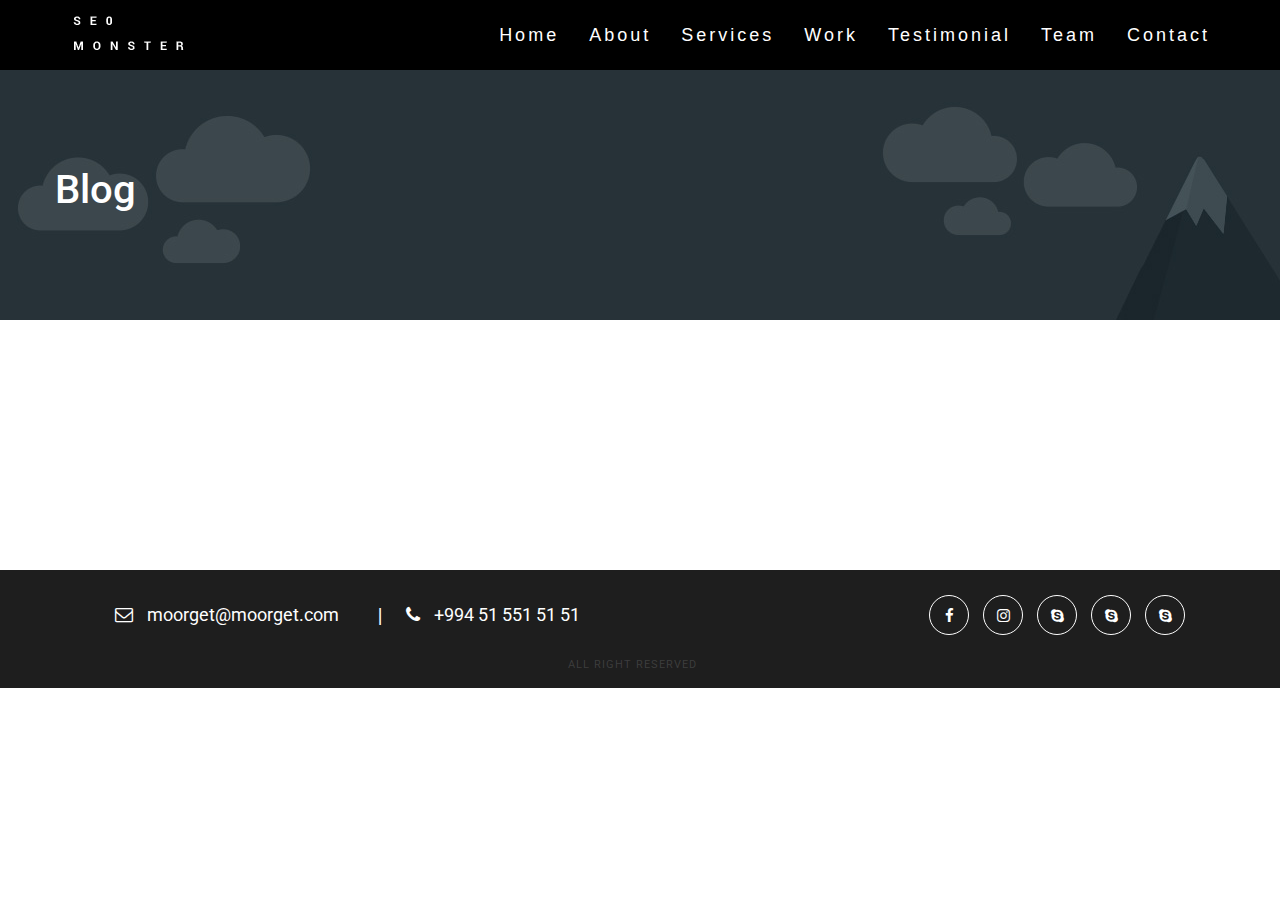
==== blog.html @ afbc7120 "moorget" ====
<!DOCTYPE html>
<html>
  <head>
    <meta charset="utf-8">
    <title></title>
    <meta name="viewport" content="width=device-width, initial-scale=1">
    <meta name="viewport" content="user-scalable=no, initial-scale=1, maximum-sc
        ale=1, minimum-scale=1, width=device-width, height=device-height, target-densitydpi=device-dpi">
    <link rel="stylesheet" type="text/css" href="assets/vendors/bootstrap/css/bootstrap.css">
    <link rel="stylesheet" href="https://maxcdn.bootstrapcdn.com/font-awesome/4.6.3/css/font-awesome.min.css" media="screen" title="no title">
    <link rel="stylesheet" type="text/css" href="assets/css/style.css">
    <link href="https://fonts.googleapis.com/css?family=Roboto" rel="stylesheet">
  </head>
  <body>

    <!-- navbar sectionun bashlangici -->
    <section id="navbar">
      <nav class="navbar navbar-fixed-top" style="background:black;">
        <div class="container">
          <!-- Brand and toggle get grouped for better mobile display -->
          <div class="navbar-header">
            <button type="button" class="navbar-toggle collapsed" data-toggle="collapse" data-target="#bs-example-navbar-collapse-1" aria-expanded="false">
              <i class="fa fa-bars" aria-hidden="true"></i>
            </button>
            <a class="navbar-brand" href="#"><img src="images/logo.png" alt=""></a></a>
          </div>
          <!-- Collect the nav links, forms, and other content for toggling -->
          <div class="collapse navbar-collapse" id="bs-example-navbar-collapse-1">
            <ul class="nav navbar-nav navbar-right">
              <li><a data-scroll-nav="0">Home</a></li>
              <li><a data-scroll-nav="1">About</a></li>
              <li><a data-scroll-nav="2">Services</a></li>
              <li><a data-scroll-nav="3">Work</a></li>
              <li><a data-scroll-nav="4">Testimonial</a></li>
              <li><a data-scroll-nav="5">Team</a></li>
              <li><a data-scroll-nav="6">Contact</a></li>
            </ul>
          </div><!-- /.navbar-collapse -->
        </div><!-- /.container -->
      </nav>
    </section>
    <!-- navbar sectionun sonu -->

    <!-- single_post sectionun bashlangici -->
    <div style="height:70px;"></div>
    <section id="single_post">
      <div class="single_header">
        <div class="container">
          <div class="row">
            <h2>Blog</h2>
          </div>
        </div>
      </div>
      <!-- <div class="single_post">
        <div class="container">
          <div class="row">
            <div class="col-md-9 col-lg-9 col-sm-8 col-xs-12">
              <div class="single_img">
                <img src="images/single2.jpg" class="img-responsive" alt="">
              </div>
              <p>Lorem ipsum dolor sit amet, consectetur adipisicing elit, sed do eiusmod tempor incididunt ut labore et dolore magna aliqua. Ut enim ad minim veniam, quis nostrud exercitation ullamco laboris nisi ut aliquip ex ea commodo consequat. Duis aute irure dolor in reprehenderit in voluptate velit esse cillum dolore eu fugiat nulla pariatur. Excepteur sint occaecat cupidatat non proident, sunt in culpa qui officia deserunt mollit anim id est laborum. Lorem ipsum dolor sit amet, consectetur adipisicing elit, sed do eiusmod tempor incididunt ut labore et dolore magna aliqua. Ut enim ad minim veniam, quis nostrud exercitation ullamco laboris nisi ut aliquip ex ea commodo consequat. Duis aute irure dolor in reprehenderit in voluptate velit esse cillum dolore eu fugiat nulla pariatur. Excepteur sint occaecat cupidatat non proident, sunt in culpa qui officia deserunt mollit anim id est laborum. Lorem ipsum dolor sit amet, consectetur adipisicing elit, sed do eiusmod tempor incididunt ut labore et dolore magna aliqua. Ut enim ad minim veniam, quis nostrud exercitation ullamco laboris nisi ut aliquip ex ea commodo consequat. Duis aute irure dolor in reprehenderit in voluptate velit esse cillum dolore eu fugiat nulla pariatur. Excepteur sint occaecat cupidatat non proident, sunt in culpa qui officia deserunt mollit anim id est laborum.Lorem ipsum dolor sit amet, consectetur adipisicing elit, sed do eiusmod tempor incididunt ut labore et dolore magna aliqua. Ut enim ad minim veniam, quis nostrud exercitation ullamco laboris nisi ut aliquip ex ea commodo consequat. Duis aute irure dolor in reprehenderit in voluptate velit esse cillum dolore eu fugiat nulla pariatur. Excepteur sint occaecat cupidatat non proident, sunt in culpa qui officia deserunt mollit anim id est laborum.Lorem ipsum dolor sit amet, consectetur adipisicing elit, sed do eiusmod tempor incididunt ut labore et dolore magna aliqua. Ut enim ad minim veniam, quis nostrud exercitation ullamco laboris nisi ut aliquip ex ea commodo consequat. Duis aute irure dolor in reprehenderit in voluptate velit esse cillum dolore eu fugiat nulla pariatur. Excepteur sint occaecat cupidatat non proident, sunt in culpa qui officia deserunt mollit anim id est laborum. </p>
            </div>
            <div class="col-md-3 col-lg-3 col-sm-4 col-xs-12">

            </div>
          </div>
        </div>
      </div> -->
    </section>
    <!-- single_post sectionun sonu -->

    <!-- footer sectionun bashlangici -->
    <footer>
      <div class="container text-center">
        <div class="col-md-6 col-lg-6 col-sm-6 col-xs-12">
          <p><i class="fa fa-envelope-o" aria-hidden="true"></i> moorget@moorget.com</p>
          <span>|</span>
          <p><i class="fa fa-phone" aria-hidden="true"></i> +994 51 551 51 51</p>
        </div>
        <div class="col-md-6 col-lg-6 col-sm-6 col-xs-12">
          <ul>
            <li><a href="#"> <i class="fa fa-facebook" aria-hidden="true"></i> </a></li>
            <li><a href="#"> <i class="fa fa-instagram" aria-hidden="true"></i> </a></li>
            <li><a href="#"> <i class="fa fa-skype" aria-hidden="true"></i> </a></li>
            <li><a href="#"> <i class="fa fa-skype" aria-hidden="true"></i> </a></li>
            <li><a href="#"> <i class="fa fa-skype" aria-hidden="true"></i> </a></li>
          </ul>
        </div>
        <p class="copyright">All right Reserved</p>
      </div>
    </footer>
    <!-- footer sectionun sonu -->

    <script type="text/javascript" src="assets/vendors/jquery/jquery-3.1.0.js"></script>
    <script type="text/javascript" src="assets/vendors/bootstrap/js/bootstrap.js"></script>
    <!-- <script type="text/javascript" src="assets/js/main.js"></script> -->
    <script type="text/javascript" src="assets/js/scrollIt.js"></script>

  </body>
</html>
---- assets/css/style.css ----
@font-face {
  font-family: 'Roboto', sans-serif; }
#navbar {
  width: 100%; }
  #navbar .navbar {
    width: 100% !important;
    background: transparent;
    height: 70px; }
    #navbar .navbar .navbar-header button {
      border: 1px solid white; }
      #navbar .navbar .navbar-header button i {
        color: white;
        font-size: 22px; }
    #navbar .navbar .collapse .nav {
      padding-top: 10px; }
      #navbar .navbar .collapse .nav li a {
        color: white;
        font-size: 18px;
        letter-spacing: 3px;
        font-weight: 300;
        cursor: pointer; }
      #navbar .navbar .collapse .nav li a:hover {
        background: none; }
  @media screen and (max-width: 768px) {
    #navbar .navbar .collapse {
      background: black; } }

#header {
  height: 800px;
  width: 100%;
  background-image: url("../../images/1500133346.jpeg");
  background-position: center;
  background-repeat: no-repeat;
  background-size: cover;
  object-fit: cover; }
  #header .header_content {
    padding: 0 250px; }
    #header .header_content h1 {
      color: white;
      text-transform: capitalize;
      letter-spacing: 2px;
      font-size: 60px;
      line-height: 80px;
      font-weight: bold;
      font-family: 'Roboto';
      margin-top: 0px;
      padding-top: 220px; }
    #header .header_content p {
      margin-top: 30px;
      color: white;
      font-size: 18px;
      line-height: 30px;
      font-weight: 200;
      opacity: 0.8;
      font-family: 'Roboto'; }
    #header .header_content button {
      margin-top: 20px;
      background: transparent;
      color: white;
      text-transform: uppercase;
      font-size: 18px;
      line-height: 30px;
      font-weight: 600;
      letter-spacing: 1px;
      padding: 15px 40px;
      border: 2px solid white;
      transition: all .5s ease; }
    #header .header_content button:hover {
      background: white;
      color: black;
      transition: all .5s ease; }
    #header .header_content button:focus {
      outline: none; }

#about_us {
  width: 100%;
  min-height: 400px;
  color: black;
  padding: 60px 0; }
  #about_us h2 {
    font-family: 'Roboto';
    font-size: 44px;
    line-height: 60px;
    font-weight: bold; }
  #about_us p {
    margin-top: 30px;
    font-size: 15px;
    line-height: 30px;
    font-family: 'Roboto';
    color: #777;
    line-height: 25px;
    letter-spacing: 1px;
    word-spacing: 0.18em; }
  #about_us a {
    margin-top: 20px;
    background: transparent;
    color: black;
    text-decoration: none;
    text-transform: uppercase;
    font-size: 18px;
    font-family: 'Roboto';
    line-height: 30px;
    font-weight: 600;
    letter-spacing: 1px;
    padding: 15px 40px;
    border: 2px solid black;
    transition: all .5s ease; }
  #about_us a:hover {
    transition: all .5s ease;
    color: white;
    background: #578385;
    border-color: white; }
  #about_us .about_img {
    height: 415px; }
    #about_us .about_img img {
      width: 100%;
      height: 100%; }

#services {
  width: 100%;
  min-height: 400px;
  padding: 20px 0;
  background-color: #e6e6e6; }
  #services h5 {
    font-size: 36px;
    line-height: 50px;
    font-family: 'Roboto';
    margin-bottom: 0px; }
  #services p {
    color: #707070;
    font-size: 15px;
    line-height: 26px;
    font-family: 'Roboto';
    margin-bottom: 30px; }
  #services .service {
    margin-top: 30px; }
    #services .service .service_img {
      background: #578385;
      width: 50px;
      height: 50px;
      border-radius: 50px;
      text-align: center; }
      #services .service .service_img i {
        color: white;
        font-size: 25px;
        color: #fff;
        margin-top: 13px; }
    #services .service h6 {
      color: #222;
      font-size: 18px;
      line-height: 1.1;
      font-family: 'Roboto'; }
    #services .service p {
      color: #777;
      font-family: 'Roboto';
      font-size: 14px;
      line-height: 24px;
      font-weight: 400;
      word-wrap: break-word; }

#works {
  min-height: 400px;
  width: 100%;
  padding: 20px 0; }
  #works h5 {
    font-size: 36px;
    line-height: 50px;
    font-family: 'Roboto';
    margin-bottom: 0px; }
  #works ul {
    border: none;
    margin-top: 30px; }
    #works ul li {
      list-style: none;
      display: inline-block; }
      #works ul li a {
        text-decoration: none;
        padding: 0 1.5rem;
        font-size: 18px;
        border-radius: 15px;
        border: 0;
        color: #578385 !important;
        cursor: pointer;
        display: inline-block;
        margin-bottom: 1rem;
        text-transform: uppercase;
        font-weight: bold;
        font-family: 'Roboto'; }
  #works .items {
    margin-top: 20px; }
    #works .items .item {
      transition: .5s;
      position: relative; }
      #works .items .item a {
        text-decoration: none; }
        #works .items .item a img {
          width: 100%;
          height: 100%; }
      #works .items .item .caption {
        width: 100%;
        height: 100%;
        background-color: #fff;
        opacity: .8;
        position: absolute;
        top: 0px;
        padding: 10px;
        transform: scale(0);
        transition: all .5s ease; }
        #works .items .item .caption .border {
          width: 100%;
          height: 100%;
          border: 1px solid #578385; }
          #works .items .item .caption .border h4 {
            margin-top: 60px; }
            #works .items .item .caption .border h4 a {
              color: #222;
              font-family: 'Roboto';
              text-decoration: none; }
          #works .items .item .caption .border ul {
            padding: 0px; }
            #works .items .item .caption .border ul li {
              list-style: none;
              display: inline-block;
              color: #777;
              font-family: 'Roboto';
              font-size: 14px;
              line-height: 24px;
              font-weight: 300; }
    #works .items .item:hover .caption {
      transform: scale(1);
      transition: all .5s ease; }

#feedbacks {
  width: 100%;
  min-height: 450px;
  padding: 20px 0;
  background: #e6e6e6;
  overflow-x: hidden; }
  #feedbacks h5 {
    font-size: 36px;
    line-height: 50px;
    font-family: 'Roboto';
    margin-bottom: 40px; }
  #feedbacks .carousel .carousel-indicators {
    top: 270px; }
    #feedbacks .carousel .carousel-indicators li {
      border: 1px solid black !important; }
    #feedbacks .carousel .carousel-indicators .active {
      background-color: black !important; }
  #feedbacks .carousel .carousel-inner {
    overflow: visible; }
    #feedbacks .carousel .carousel-inner .item img {
      width: 150px;
      height: 150px;
      border-radius: 100%;
      text-align: center; }
    #feedbacks .carousel .carousel-inner .item .carousel-caption {
      top: 150px; }
      #feedbacks .carousel .carousel-inner .item .carousel-caption h3 {
        color: black;
        font-size: 18px;
        font-family: 'Roboto'; }
      #feedbacks .carousel .carousel-inner .item .carousel-caption p {
        color: black;
        font-size: 15px;
        font-family: 'Roboto'; }
  #feedbacks .carousel .carousel-control {
    background: transparent;
    color: black;
    opacity: 1; }
  #feedbacks .carousel .left {
    left: 15%; }
  #feedbacks .carousel .right {
    right: 15%; }

#team {
  width: 100%;
  min-height: 500px;
  padding: 20px 0; }
  #team h5 {
    font-size: 36px;
    line-height: 50px;
    font-family: 'Roboto';
    margin-bottom: 30px; }
  #team .member {
    transition: all .5s ease; }
    #team .member .member_img {
      position: relative; }
      #team .member .member_img .member_social {
        position: absolute;
        top: 0px;
        width: 100%;
        height: 100%;
        background-color: #fff;
        opacity: .8;
        border: 1px solid #eee;
        padding-top: 120px;
        transform: scale(0);
        transition: all .5s ease; }
        #team .member .member_img .member_social ul {
          padding: 0px; }
          #team .member .member_img .member_social ul li {
            list-style: none;
            display: inline-block;
            border-radius: 100%;
            border: 1px solid #000000;
            width: 30px;
            height: 30px;
            margin-right: 10px;
            transition: all .5s ease; }
            #team .member .member_img .member_social ul li a {
              text-decoration: none;
              color: #000000;
              font-size: 15px;
              line-height: 30px; }
          #team .member .member_img .member_social ul li:hover {
            background: #578385;
            transition: all .5s ease;
            border-color: #578385; }
            #team .member .member_img .member_social ul li:hover a {
              color: white; }
    #team .member .member_img:hover .member_social {
      transform: scale(1);
      transition: all .5s ease; }
    #team .member .member_info {
      width: 100%;
      min-height: 50px;
      padding: 10px;
      border: 1px solid #eee;
      border-top: 0px;
      font-family: 'Roboto';
      transition: all .5s ease; }
      #team .member .member_info p {
        color: #777;
        transition: all .5s ease; }
    #team .member .member_info:hover {
      background: #578385;
      color: white !important;
      transition: all .5s ease; }
      #team .member .member_info:hover p {
        color: white;
        transition: all .5s ease; }
  #team .member:hover {
    box-shadow: 0 3px 20px rgba(0, 0, 0, 0.15);
    transition: all .5s ease; }

#posts {
  width: 100%;
  min-height: 400px;
  padding: 20px 0; }
  #posts h5 {
    font-size: 36px;
    line-height: 50px;
    font-family: 'Roboto';
    margin-bottom: 30px; }
  #posts .post {
    transition: all .5s ease;
    transform: translateY(0px); }
    #posts .post .post_img {
      height: 250px;
      width: 100%; }
      #posts .post .post_img img {
        width: 100%;
        height: 100%; }
    #posts .post .post_caption {
      padding: 0 10px; }
      #posts .post .post_caption h5 {
        font-size: 18px;
        font-family: 'Roboto';
        line-height: 30px;
        margin-bottom: 15px; }
      #posts .post .post_caption p {
        font-size: 15px;
        line-height: 25px;
        color: #777;
        font-family: 'Roboto'; }
      #posts .post .post_caption a {
        text-decoration: none;
        text-align: center;
        font-size: 20px;
        font-style: bold;
        font-family: 'Roboto';
        text-transform: uppercase; }
        #posts .post .post_caption a i {
          margin-left: 10px; }
  #posts .post:hover {
    box-shadow: 20px 21px 65px 0 rgba(0, 0, 0, 0.12);
    transition: all .5s ease;
    transform: translateY(-10px); }
  #posts .more_post {
    margin-top: 40px;
    background: transparent;
    color: black;
    text-decoration: none;
    text-transform: uppercase;
    font-size: 15px;
    font-family: 'Roboto';
    line-height: 50px;
    font-weight: 400;
    letter-spacing: 1px;
    padding: 0 20px;
    border: 1px solid #578385;
    transition: all .5s ease; }
  #posts .more_post:hover {
    transition: all .5s ease;
    background: #578385;
    color: white; }

#contact {
  width: 100%;
  min-height: 500px;
  padding: 20px 0;
  background-color: #e6e6e6; }
  #contact h5 {
    font-size: 36px;
    line-height: 50px;
    font-family: 'Roboto';
    margin-bottom: 30px; }
  #contact .message h5 {
    font-size: 24px;
    color: #222222;
    font-family: 'Roboto'; }
  #contact .message input {
    border: none;
    border-bottom: 1px solid #578385;
    border-radius: 0px;
    box-shadow: none;
    font-size: 18px;
    line-height: 30px;
    font-weight: 300;
    margin-bottom: 25px;
    font-family: 'Roboto';
    background-color: transparent; }
  #contact .message textarea {
    outline: none;
    resize: none;
    border: 0px;
    border-bottom: 1px solid #578385;
    font-family: 'Roboto';
    border-radius: 0px;
    box-shadow: none;
    background-color: transparent; }
  #contact .message button {
    margin-top: 20px;
    background: transparent;
    color: black;
    text-decoration: none;
    text-transform: uppercase;
    font-size: 15px;
    font-family: 'Roboto';
    line-height: 50px;
    font-weight: 400;
    letter-spacing: 1px;
    padding: 0 20px;
    border: 1px solid #578385;
    transition: all .5s ease; }
  #contact .message button:hover {
    transition: all .5s ease;
    background: #578385;
    color: white; }
  #contact iframe {
    margin-top: 50px; }

footer {
  width: 100%;
  min-height: 80px;
  background-color: #1e1e1e;
  padding: 20px 0 5px 0; }
  footer p {
    display: inline-block;
    color: white;
    font-size: 18px;
    font-family: 'Roboto';
    margin-right: 15px;
    margin-top: 12px; }
    footer p i {
      margin-right: 10px; }
  footer span {
    color: white;
    font-size: 18px;
    margin: 0 20px; }
  footer ul {
    padding: 0px;
    text-align: right;
    margin-top: 5px; }
    footer ul li {
      text-align: center;
      list-style: none;
      display: inline-block;
      border-radius: 100%;
      border: 1px solid white;
      width: 40px;
      height: 40px;
      margin-right: 10px;
      transition: all .5s ease; }
      footer ul li a {
        text-decoration: none;
        color: white;
        font-size: 15px;
        line-height: 40px; }
    footer ul li:hover {
      background: white;
      transition: all .5s ease;
      border-color: white; }
      footer ul li:hover a {
        color: black; }
  footer .copyright {
    color: rgba(135, 135, 135, 0.3);
    text-transform: uppercase;
    font-size: 11px;
    font-weight: 400;
    letter-spacing: 1px; }

#single_post {
  width: 100%;
  min-height: 500px; }
  #single_post .single_header {
    width: 100%;
    height: 250px;
    background: url("../../images/banner.jpg"); }
    #single_post .single_header h2 {
      color: white;
      font-size: 40px;
      line-height: 40px;
      font-family: 'Roboto';
      margin-top: 100px; }
  #single_post .single_post {
    padding: 40px 0; }
    #single_post .single_post p {
      margin-top: 30px;
      font-size: 15px;
      line-height: 26px;
      color: #707070;
      font-family: 'Roboto'; }

@media screen and (max-width: 768px) {
  #header .header_content {
    padding: 0 20px; }
    #header .header_content h1 {
      padding-top: 80px; } }

/*# sourceMappingURL=style.css.map */
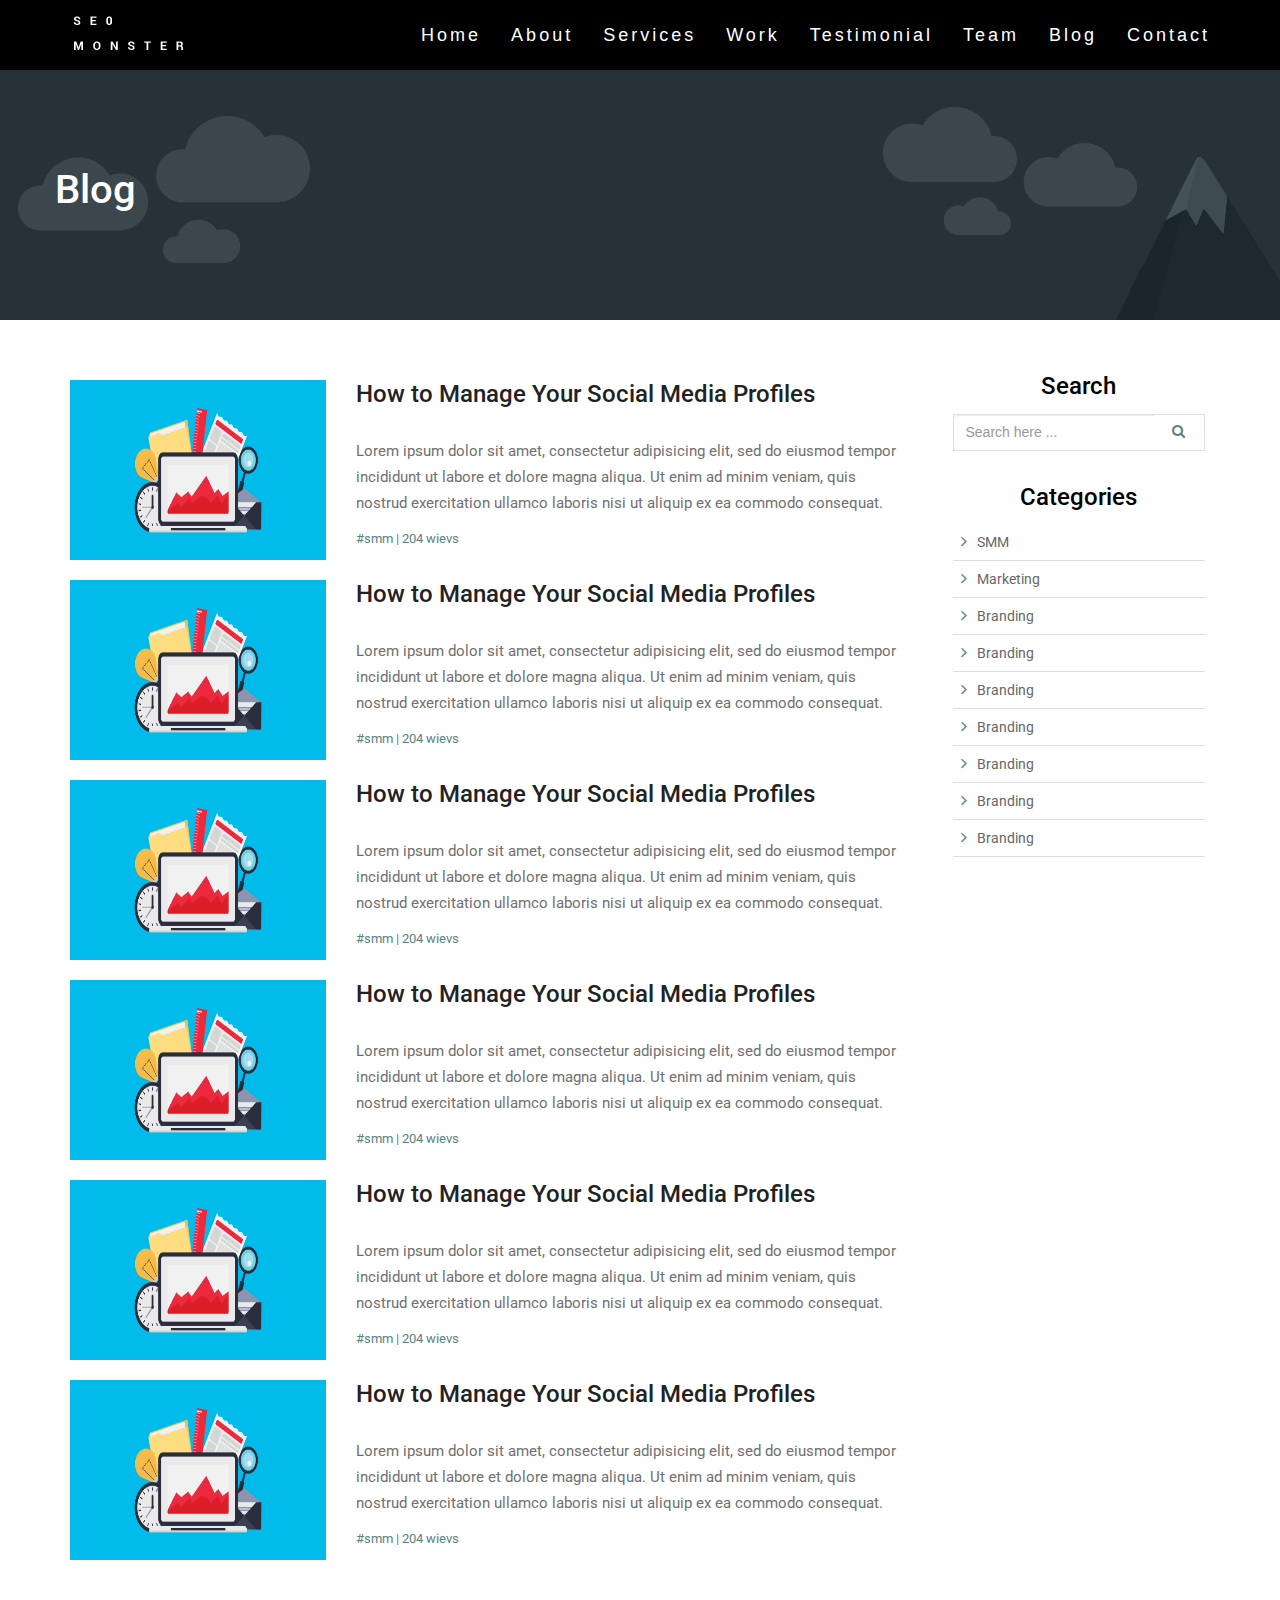
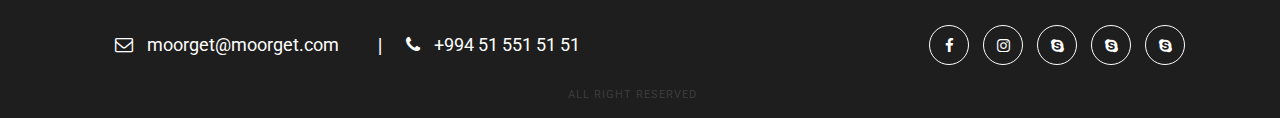
==== commit 84069375: "moorget" ====
--- a/blog.html
+++ b/blog.html
@@ -22,18 +22,19 @@
             <button type="button" class="navbar-toggle collapsed" data-toggle="collapse" data-target="#bs-example-navbar-collapse-1" aria-expanded="false">
               <i class="fa fa-bars" aria-hidden="true"></i>
             </button>
-            <a class="navbar-brand" href="#"><img src="images/logo.png" alt=""></a></a>
+            <a class="navbar-brand" href="index.html"><img src="images/logo.png" alt=""></a></a>
           </div>
           <!-- Collect the nav links, forms, and other content for toggling -->
           <div class="collapse navbar-collapse" id="bs-example-navbar-collapse-1">
             <ul class="nav navbar-nav navbar-right">
-              <li><a data-scroll-nav="0">Home</a></li>
-              <li><a data-scroll-nav="1">About</a></li>
-              <li><a data-scroll-nav="2">Services</a></li>
-              <li><a data-scroll-nav="3">Work</a></li>
-              <li><a data-scroll-nav="4">Testimonial</a></li>
-              <li><a data-scroll-nav="5">Team</a></li>
-              <li><a data-scroll-nav="6">Contact</a></li>
+              <li><a href="index.html#header">Home</a></li>
+              <li><a href="index.html#about_us">About</a></li>
+              <li><a href="index.html#services">Services</a></li>
+              <li><a href="index.html#works">Work</a></li>
+              <li><a href="index.html#feedbacks">Testimonial</a></li>
+              <li><a href="index.html#team">Team</a></li>
+              <li><a href="index.html#posts">Blog</a></li>
+              <li><a href="index.html#contact">Contact</a></li>
             </ul>
           </div><!-- /.navbar-collapse -->
         </div><!-- /.container -->
@@ -51,21 +52,137 @@
           </div>
         </div>
       </div>
-      <!-- <div class="single_post">
+      <div class="single_post">
         <div class="container">
           <div class="row">
             <div class="col-md-9 col-lg-9 col-sm-8 col-xs-12">
-              <div class="single_img">
-                <img src="images/single2.jpg" class="img-responsive" alt="">
+              <div class="blogs">
+                <div class="row">
+                  <div class="blog">
+                    <div class="col-md-4 col-lg-4 col-sm-4 col-xs-12">
+                      <div class="blog_img">
+                        <img src="images/single2.jpg" class="img-responsive" alt="">
+                      </div>
+                    </div>
+                    <div class="col-md-8 col-lg-8 col-sm-8 col-xs-12">
+                      <div class="blog_caption">
+                        <h3><a href="single.html">How to Manage Your Social Media Profiles</a></h3>
+                        <p>Lorem ipsum dolor sit amet, consectetur adipisicing elit, sed do eiusmod tempor incididunt ut labore et dolore magna aliqua. Ut enim ad minim veniam, quis nostrud exercitation ullamco laboris nisi ut aliquip ex ea commodo consequat.</p>
+                        <span>#smm    |    204 wievs</span>
+                      </div>
+                    </div>
+                  </div>
+                </div>
+                <div class="row">
+                  <div class="blog">
+                    <div class="col-md-4 col-lg-4 col-sm-4 col-xs-12">
+                      <div class="blog_img">
+                        <img src="images/single2.jpg" class="img-responsive" alt="">
+                      </div>
+                    </div>
+                    <div class="col-md-8 col-lg-8 col-sm-8 col-xs-12">
+                      <div class="blog_caption">
+                        <h3><a href="single.html">How to Manage Your Social Media Profiles</a></h3>
+                        <p>Lorem ipsum dolor sit amet, consectetur adipisicing elit, sed do eiusmod tempor incididunt ut labore et dolore magna aliqua. Ut enim ad minim veniam, quis nostrud exercitation ullamco laboris nisi ut aliquip ex ea commodo consequat.</p>
+                        <span>#smm    |    204 wievs</span>
+                      </div>
+                    </div>
+                  </div>
+                </div>
+                <div class="row">
+                  <div class="blog">
+                    <div class="col-md-4 col-lg-4 col-sm-4 col-xs-12">
+                      <div class="blog_img">
+                        <img src="images/single2.jpg" class="img-responsive" alt="">
+                      </div>
+                    </div>
+                    <div class="col-md-8 col-lg-8 col-sm-8 col-xs-12">
+                      <div class="blog_caption">
+                        <h3><a href="single.html">How to Manage Your Social Media Profiles</a></h3>
+                        <p>Lorem ipsum dolor sit amet, consectetur adipisicing elit, sed do eiusmod tempor incididunt ut labore et dolore magna aliqua. Ut enim ad minim veniam, quis nostrud exercitation ullamco laboris nisi ut aliquip ex ea commodo consequat.</p>
+                        <span>#smm    |    204 wievs</span>
+                      </div>
+                    </div>
+                  </div>
+                </div>
+                <div class="row">
+                  <div class="blog">
+                    <div class="col-md-4 col-lg-4 col-sm-4 col-xs-12">
+                      <div class="blog_img">
+                        <img src="images/single2.jpg" class="img-responsive" alt="">
+                      </div>
+                    </div>
+                    <div class="col-md-8 col-lg-8 col-sm-8 col-xs-12">
+                      <div class="blog_caption">
+                        <h3><a href="single.html">How to Manage Your Social Media Profiles</a></h3>
+                        <p>Lorem ipsum dolor sit amet, consectetur adipisicing elit, sed do eiusmod tempor incididunt ut labore et dolore magna aliqua. Ut enim ad minim veniam, quis nostrud exercitation ullamco laboris nisi ut aliquip ex ea commodo consequat.</p>
+                        <span>#smm    |    204 wievs</span>
+                      </div>
+                    </div>
+                  </div>
+                </div>
+                <div class="row">
+                  <div class="blog">
+                    <div class="col-md-4 col-lg-4 col-sm-4 col-xs-12">
+                      <div class="blog_img">
+                        <img src="images/single2.jpg" class="img-responsive" alt="">
+                      </div>
+                    </div>
+                    <div class="col-md-8 col-lg-8 col-sm-8 col-xs-12">
+                      <div class="blog_caption">
+                        <h3><a href="single.html">How to Manage Your Social Media Profiles</a></h3>
+                        <p>Lorem ipsum dolor sit amet, consectetur adipisicing elit, sed do eiusmod tempor incididunt ut labore et dolore magna aliqua. Ut enim ad minim veniam, quis nostrud exercitation ullamco laboris nisi ut aliquip ex ea commodo consequat.</p>
+                        <span>#smm    |    204 wievs</span>
+                      </div>
+                    </div>
+                  </div>
+                </div>
+                <div class="row">
+                  <div class="blog">
+                    <div class="col-md-4 col-lg-4 col-sm-4 col-xs-12">
+                      <div class="blog_img">
+                        <img src="images/single2.jpg" class="img-responsive" alt="">
+                      </div>
+                    </div>
+                    <div class="col-md-8 col-lg-8 col-sm-8 col-xs-12">
+                      <div class="blog_caption">
+                        <h3><a href="single.html">How to Manage Your Social Media Profiles</a></h3>
+                        <p>Lorem ipsum dolor sit amet, consectetur adipisicing elit, sed do eiusmod tempor incididunt ut labore et dolore magna aliqua. Ut enim ad minim veniam, quis nostrud exercitation ullamco laboris nisi ut aliquip ex ea commodo consequat.</p>
+                        <span>#smm    |    204 wievs</span>
+                      </div>
+                    </div>
+                  </div>
+                </div>
               </div>
-              <p>Lorem ipsum dolor sit amet, consectetur adipisicing elit, sed do eiusmod tempor incididunt ut labore et dolore magna aliqua. Ut enim ad minim veniam, quis nostrud exercitation ullamco laboris nisi ut aliquip ex ea commodo consequat. Duis aute irure dolor in reprehenderit in voluptate velit esse cillum dolore eu fugiat nulla pariatur. Excepteur sint occaecat cupidatat non proident, sunt in culpa qui officia deserunt mollit anim id est laborum. Lorem ipsum dolor sit amet, consectetur adipisicing elit, sed do eiusmod tempor incididunt ut labore et dolore magna aliqua. Ut enim ad minim veniam, quis nostrud exercitation ullamco laboris nisi ut aliquip ex ea commodo consequat. Duis aute irure dolor in reprehenderit in voluptate velit esse cillum dolore eu fugiat nulla pariatur. Excepteur sint occaecat cupidatat non proident, sunt in culpa qui officia deserunt mollit anim id est laborum. Lorem ipsum dolor sit amet, consectetur adipisicing elit, sed do eiusmod tempor incididunt ut labore et dolore magna aliqua. Ut enim ad minim veniam, quis nostrud exercitation ullamco laboris nisi ut aliquip ex ea commodo consequat. Duis aute irure dolor in reprehenderit in voluptate velit esse cillum dolore eu fugiat nulla pariatur. Excepteur sint occaecat cupidatat non proident, sunt in culpa qui officia deserunt mollit anim id est laborum.Lorem ipsum dolor sit amet, consectetur adipisicing elit, sed do eiusmod tempor incididunt ut labore et dolore magna aliqua. Ut enim ad minim veniam, quis nostrud exercitation ullamco laboris nisi ut aliquip ex ea commodo consequat. Duis aute irure dolor in reprehenderit in voluptate velit esse cillum dolore eu fugiat nulla pariatur. Excepteur sint occaecat cupidatat non proident, sunt in culpa qui officia deserunt mollit anim id est laborum.Lorem ipsum dolor sit amet, consectetur adipisicing elit, sed do eiusmod tempor incididunt ut labore et dolore magna aliqua. Ut enim ad minim veniam, quis nostrud exercitation ullamco laboris nisi ut aliquip ex ea commodo consequat. Duis aute irure dolor in reprehenderit in voluptate velit esse cillum dolore eu fugiat nulla pariatur. Excepteur sint occaecat cupidatat non proident, sunt in culpa qui officia deserunt mollit anim id est laborum. </p>
+              </div>
+            <div class="col-md-3 col-lg-3 col-sm-4 col-xs-12">
+              <div class="side_section">
+                <div class="row text-center">
+                  <h6>Search</h6>
+                  <div class="input-group col-md-12 col-lg-12 col-sm-12 col-xs-12">
+                    <input type="text" class="search-query form-control" placeholder="Search here ..." value="" name="">
+                    <button type="button" class="btn" name="button"><i class="fa fa-search" aria-hidden="true"></i></button>
+                  </div>
+                </div>
+                <div class="row text-center">
+                  <h6>Categories</h6>
+                  <ul>
+                    <li><a href="#"><i class="fa fa-angle-right" aria-hidden="true"></i>SMM</a></li>
+                    <li><a href="#"><i class="fa fa-angle-right" aria-hidden="true"></i>Marketing</a></li>
+                    <li><a href="#"><i class="fa fa-angle-right" aria-hidden="true"></i>Branding</a></li>
+                    <li><a href="#"><i class="fa fa-angle-right" aria-hidden="true"></i>Branding</a></li>
+                    <li><a href="#"><i class="fa fa-angle-right" aria-hidden="true"></i>Branding</a></li>
+                    <li><a href="#"><i class="fa fa-angle-right" aria-hidden="true"></i>Branding</a></li>
+                    <li><a href="#"><i class="fa fa-angle-right" aria-hidden="true"></i>Branding</a></li>
+                    <li><a href="#"><i class="fa fa-angle-right" aria-hidden="true"></i>Branding</a></li>
+                    <li><a href="#"><i class="fa fa-angle-right" aria-hidden="true"></i>Branding</a></li>
+                  </ul>
+                </div>
+              </div>
             </div>
-            <div class="col-md-3 col-lg-3 col-sm-4 col-xs-12">
-
-            </div>
-          </div>
-        </div>
-      </div> -->
+
+        </div>
+      </div>
     </section>
     <!-- single_post sectionun sonu -->
 
--- a/assets/css/style.css
+++ b/assets/css/style.css
@@ -21,6 +21,8 @@
         cursor: pointer; }
       #navbar .navbar .collapse .nav li a:hover {
         background: none; }
+      #navbar .navbar .collapse .nav li a:focus {
+        background: transparent; }
   @media screen and (max-width: 768px) {
     #navbar .navbar .collapse {
       background: black; } }
@@ -355,7 +357,8 @@
     margin-bottom: 30px; }
   #posts .post {
     transition: all .5s ease;
-    transform: translateY(0px); }
+    transform: translateY(0px);
+    padding-bottom: 20px; }
     #posts .post .post_img {
       height: 250px;
       width: 100%; }
@@ -532,6 +535,80 @@
       line-height: 26px;
       color: #707070;
       font-family: 'Roboto'; }
+    #single_post .single_post .blogs {
+      width: 100%;
+      padding-right: 20px; }
+      #single_post .single_post .blogs .blog {
+        margin-top: 20px;
+        width: 100%; }
+        #single_post .single_post .blogs .blog .blog_img {
+          width: 100%;
+          height: 180px; }
+          #single_post .single_post .blogs .blog .blog_img img {
+            width: 100%;
+            height: 100%; }
+        #single_post .single_post .blogs .blog .blog_caption h3 {
+          margin-top: 0px; }
+          #single_post .single_post .blogs .blog .blog_caption h3 a {
+            text-decoration: none;
+            color: #222;
+            font-size: 24px;
+            line-height: 28px;
+            font-family: 'Roboto'; }
+          #single_post .single_post .blogs .blog .blog_caption h3 a:hover {
+            color: #578385; }
+        #single_post .single_post .blogs .blog .blog_caption p {
+          font-size: 15px;
+          line-height: 26px;
+          color: #707070;
+          font-family: 'Roboto'; }
+        #single_post .single_post .blogs .blog .blog_caption span {
+          font-size: 13px;
+          line-height: 26px;
+          color: #578385;
+          font-family: 'Roboto'; }
+    #single_post .single_post .side_section {
+      padding: 0 20px; }
+      #single_post .single_post .side_section h6 {
+        color: #000;
+        font-size: 24px;
+        line-height: 1.4;
+        font-family: 'Roboto'; }
+      #single_post .single_post .side_section .input-group {
+        border-radius: 0px;
+        height: 37px;
+        border: 1px solid #ddd;
+        width: 100%;
+        margin-bottom: 20px; }
+        #single_post .single_post .side_section .input-group input {
+          border: 0px;
+          width: 80%; }
+        #single_post .single_post .side_section .input-group button {
+          background: none;
+          border: 0px;
+          width: 20%;
+          color: #578385; }
+      #single_post .single_post .side_section ul {
+        padding-left: 0px;
+        text-align: left; }
+        #single_post .single_post .side_section ul li {
+          list-style: none;
+          border-bottom: 1px solid #ddd;
+          padding: 8px 0; }
+          #single_post .single_post .side_section ul li a {
+            text-decoration: none;
+            color: #666;
+            font-family: 'Roboto';
+            padding-left: 8px;
+            transition: all .5s ease; }
+            #single_post .single_post .side_section ul li a i {
+              color: #578385;
+              margin-right: 10px;
+              font-size: 17px; }
+          #single_post .single_post .side_section ul li a:hover {
+            color: #578385;
+            margin-left: 10px;
+            transition: all .5s ease; }
 
 @media screen and (max-width: 768px) {
   #header .header_content {
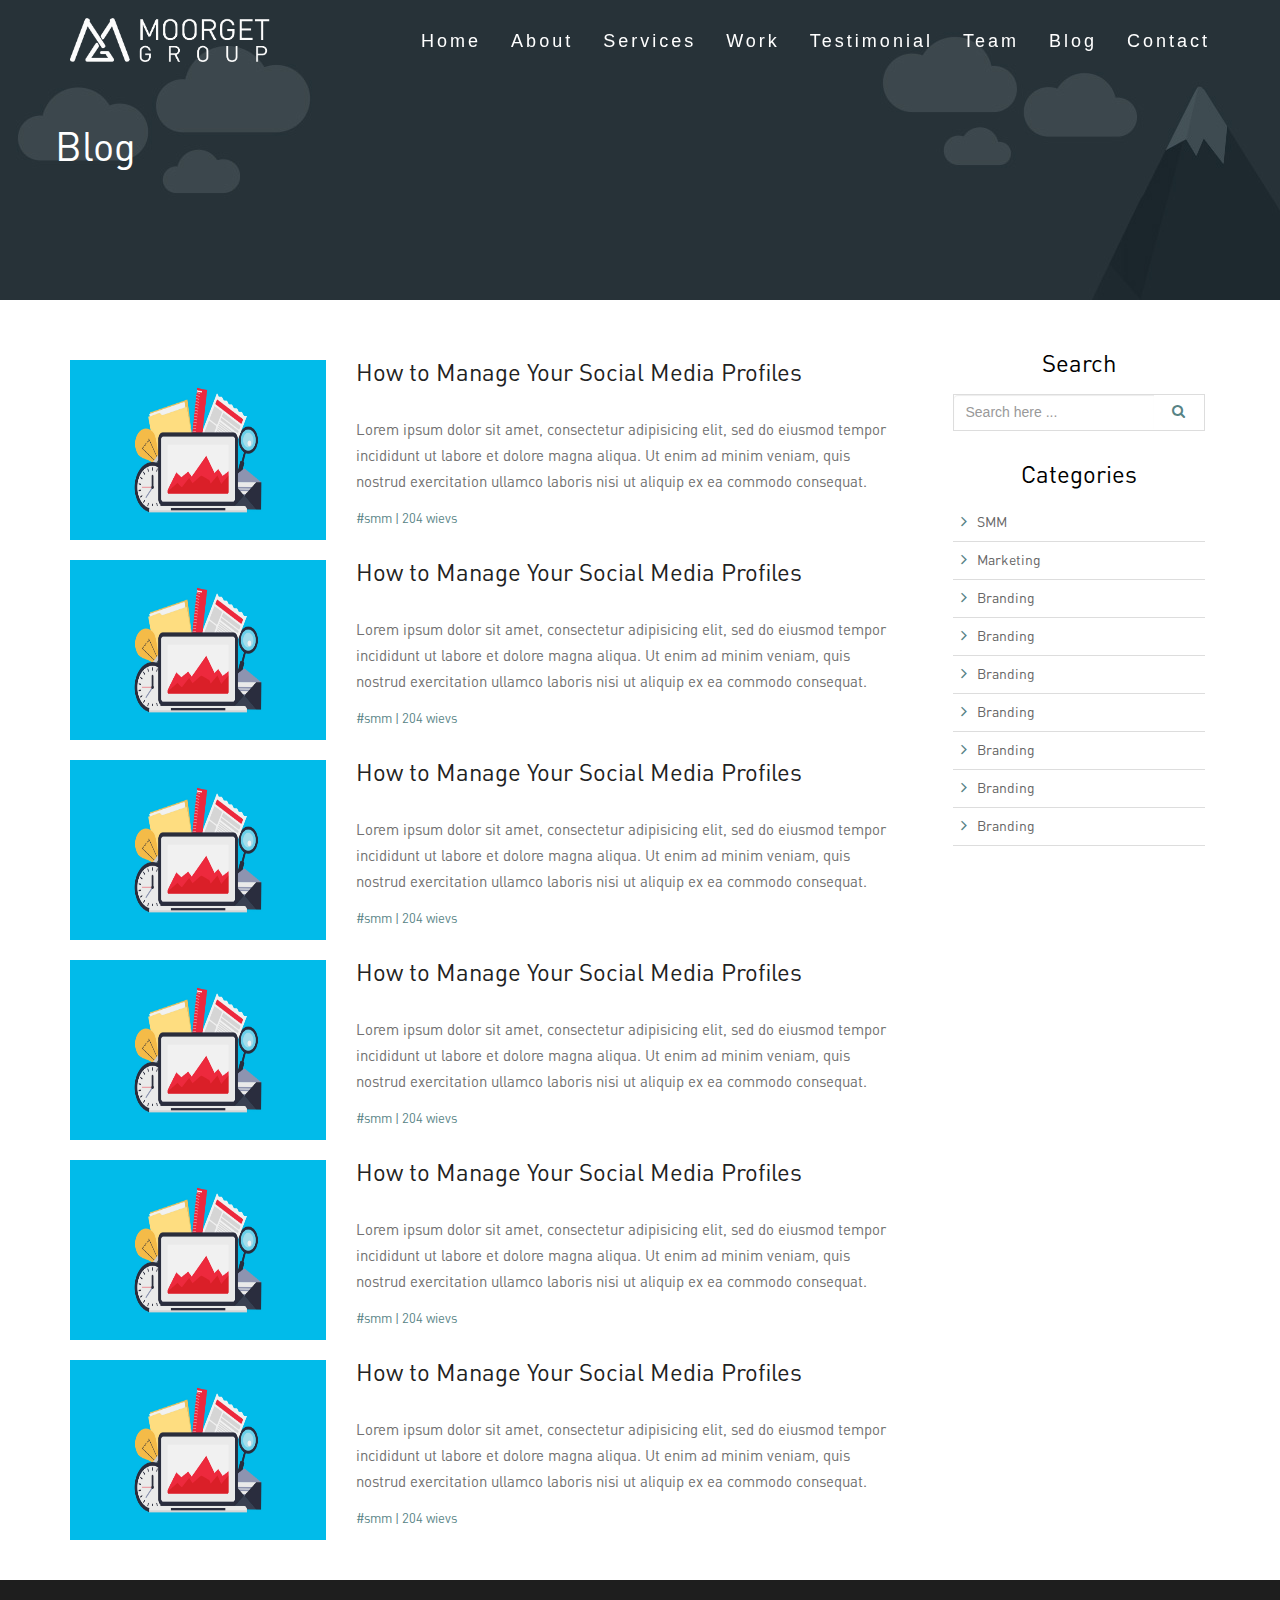
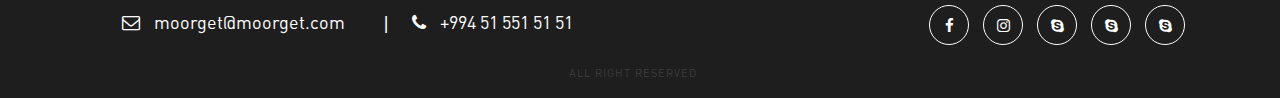
==== commit 5232692e: "moorget" ====
--- a/blog.html
+++ b/blog.html
@@ -15,7 +15,7 @@
 
     <!-- navbar sectionun bashlangici -->
     <section id="navbar">
-      <nav class="navbar navbar-fixed-top" style="background:black;">
+      <nav class="navbar navbar-fixed-top">
         <div class="container">
           <!-- Brand and toggle get grouped for better mobile display -->
           <div class="navbar-header">
@@ -43,7 +43,6 @@
     <!-- navbar sectionun sonu -->
 
     <!-- single_post sectionun bashlangici -->
-    <div style="height:70px;"></div>
     <section id="single_post">
       <div class="single_header">
         <div class="container">
@@ -210,7 +209,7 @@
 
     <script type="text/javascript" src="assets/vendors/jquery/jquery-3.1.0.js"></script>
     <script type="text/javascript" src="assets/vendors/bootstrap/js/bootstrap.js"></script>
-    <!-- <script type="text/javascript" src="assets/js/main.js"></script> -->
+    <script type="text/javascript" src="assets/js/main.js"></script>
     <script type="text/javascript" src="assets/js/scrollIt.js"></script>
 
   </body>
--- a/assets/css/style.css
+++ b/assets/css/style.css
@@ -1,18 +1,24 @@
 @font-face {
   font-family: 'Roboto', sans-serif; }
+@font-face {
+  font-family: Din;
+  src: url("../fonts/DIN/FF_DIN_Pro_Regular.otf"); }
 #navbar {
   width: 100%; }
   #navbar .navbar {
     width: 100% !important;
     background: transparent;
-    height: 70px; }
+    height: 82px; }
+    #navbar .navbar .navbar-header img {
+      width: 200px; }
     #navbar .navbar .navbar-header button {
-      border: 1px solid white; }
+      border: 1px solid white;
+      margin-top: 18px; }
       #navbar .navbar .navbar-header button i {
         color: white;
         font-size: 22px; }
     #navbar .navbar .collapse .nav {
-      padding-top: 10px; }
+      padding-top: 16px; }
       #navbar .navbar .collapse .nav li a {
         color: white;
         font-size: 18px;
@@ -23,9 +29,30 @@
         background: none; }
       #navbar .navbar .collapse .nav li a:focus {
         background: transparent; }
+      #navbar .navbar .collapse .nav li .dropdown {
+        margin-top: 7px; }
+        #navbar .navbar .collapse .nav li .dropdown button {
+          background: transparent;
+          border: 1px solid white;
+          border-radius: 0px;
+          color: white;
+          font-size: 18px;
+          letter-spacing: 3px;
+          font-weight: 200;
+          font-family: 'Din';
+          padding-bottom: 4px; }
+        #navbar .navbar .collapse .nav li .dropdown ul {
+          width: 100px;
+          min-height: 30px; }
+          #navbar .navbar .collapse .nav li .dropdown ul li a {
+            color: black; }
   @media screen and (max-width: 768px) {
     #navbar .navbar .collapse {
-      background: black; } }
+      background: black; }
+    #navbar .navbar .dropdown {
+      margin-left: 12px; }
+      #navbar .navbar .dropdown ul li a {
+        color: white !important; } }
 
 #header {
   height: 800px;
@@ -44,7 +71,7 @@
       font-size: 60px;
       line-height: 80px;
       font-weight: bold;
-      font-family: 'Roboto';
+      font-family: 'Din';
       margin-top: 0px;
       padding-top: 220px; }
     #header .header_content p {
@@ -54,7 +81,7 @@
       line-height: 30px;
       font-weight: 200;
       opacity: 0.8;
-      font-family: 'Roboto'; }
+      font-family: 'Din'; }
     #header .header_content button {
       margin-top: 20px;
       background: transparent;
@@ -80,7 +107,7 @@
   color: black;
   padding: 60px 0; }
   #about_us h2 {
-    font-family: 'Roboto';
+    font-family: 'Din';
     font-size: 44px;
     line-height: 60px;
     font-weight: bold; }
@@ -88,7 +115,7 @@
     margin-top: 30px;
     font-size: 15px;
     line-height: 30px;
-    font-family: 'Roboto';
+    font-family: 'Din';
     color: #777;
     line-height: 25px;
     letter-spacing: 1px;
@@ -100,7 +127,7 @@
     text-decoration: none;
     text-transform: uppercase;
     font-size: 18px;
-    font-family: 'Roboto';
+    font-family: 'Din';
     line-height: 30px;
     font-weight: 600;
     letter-spacing: 1px;
@@ -126,13 +153,13 @@
   #services h5 {
     font-size: 36px;
     line-height: 50px;
-    font-family: 'Roboto';
+    font-family: 'Din';
     margin-bottom: 0px; }
   #services p {
     color: #707070;
     font-size: 15px;
     line-height: 26px;
-    font-family: 'Roboto';
+    font-family: 'Din';
     margin-bottom: 30px; }
   #services .service {
     margin-top: 30px; }
@@ -151,10 +178,10 @@
       color: #222;
       font-size: 18px;
       line-height: 1.1;
-      font-family: 'Roboto'; }
+      font-family: 'Din'; }
     #services .service p {
       color: #777;
-      font-family: 'Roboto';
+      font-family: 'Din';
       font-size: 14px;
       line-height: 24px;
       font-weight: 400;
@@ -167,7 +194,7 @@
   #works h5 {
     font-size: 36px;
     line-height: 50px;
-    font-family: 'Roboto';
+    font-family: 'Din';
     margin-bottom: 0px; }
   #works ul {
     border: none;
@@ -187,7 +214,7 @@
         margin-bottom: 1rem;
         text-transform: uppercase;
         font-weight: bold;
-        font-family: 'Roboto'; }
+        font-family: 'Din'; }
   #works .items {
     margin-top: 20px; }
     #works .items .item {
@@ -216,7 +243,7 @@
             margin-top: 60px; }
             #works .items .item .caption .border h4 a {
               color: #222;
-              font-family: 'Roboto';
+              font-family: 'Din';
               text-decoration: none; }
           #works .items .item .caption .border ul {
             padding: 0px; }
@@ -224,7 +251,7 @@
               list-style: none;
               display: inline-block;
               color: #777;
-              font-family: 'Roboto';
+              font-family: 'Din';
               font-size: 14px;
               line-height: 24px;
               font-weight: 300; }
@@ -241,7 +268,7 @@
   #feedbacks h5 {
     font-size: 36px;
     line-height: 50px;
-    font-family: 'Roboto';
+    font-family: 'Din';
     margin-bottom: 40px; }
   #feedbacks .carousel .carousel-indicators {
     top: 270px; }
@@ -261,11 +288,11 @@
       #feedbacks .carousel .carousel-inner .item .carousel-caption h3 {
         color: black;
         font-size: 18px;
-        font-family: 'Roboto'; }
+        font-family: 'Din'; }
       #feedbacks .carousel .carousel-inner .item .carousel-caption p {
         color: black;
         font-size: 15px;
-        font-family: 'Roboto'; }
+        font-family: 'Din'; }
   #feedbacks .carousel .carousel-control {
     background: transparent;
     color: black;
@@ -282,7 +309,7 @@
   #team h5 {
     font-size: 36px;
     line-height: 50px;
-    font-family: 'Roboto';
+    font-family: 'Din';
     margin-bottom: 30px; }
   #team .member {
     transition: all .5s ease; }
@@ -330,7 +357,7 @@
       padding: 10px;
       border: 1px solid #eee;
       border-top: 0px;
-      font-family: 'Roboto';
+      font-family: 'Din';
       transition: all .5s ease; }
       #team .member .member_info p {
         color: #777;
@@ -353,7 +380,7 @@
   #posts h5 {
     font-size: 36px;
     line-height: 50px;
-    font-family: 'Roboto';
+    font-family: 'Din';
     margin-bottom: 30px; }
   #posts .post {
     transition: all .5s ease;
@@ -369,20 +396,20 @@
       padding: 0 10px; }
       #posts .post .post_caption h5 {
         font-size: 18px;
-        font-family: 'Roboto';
+        font-family: 'Din';
         line-height: 30px;
         margin-bottom: 15px; }
       #posts .post .post_caption p {
         font-size: 15px;
         line-height: 25px;
         color: #777;
-        font-family: 'Roboto'; }
+        font-family: 'Din'; }
       #posts .post .post_caption a {
         text-decoration: none;
         text-align: center;
         font-size: 20px;
         font-style: bold;
-        font-family: 'Roboto';
+        font-family: 'Din';
         text-transform: uppercase; }
         #posts .post .post_caption a i {
           margin-left: 10px; }
@@ -397,7 +424,7 @@
     text-decoration: none;
     text-transform: uppercase;
     font-size: 15px;
-    font-family: 'Roboto';
+    font-family: 'Din';
     line-height: 50px;
     font-weight: 400;
     letter-spacing: 1px;
@@ -417,12 +444,12 @@
   #contact h5 {
     font-size: 36px;
     line-height: 50px;
-    font-family: 'Roboto';
+    font-family: 'Din';
     margin-bottom: 30px; }
   #contact .message h5 {
     font-size: 24px;
     color: #222222;
-    font-family: 'Roboto'; }
+    font-family: 'Din'; }
   #contact .message input {
     border: none;
     border-bottom: 1px solid #578385;
@@ -432,14 +459,14 @@
     line-height: 30px;
     font-weight: 300;
     margin-bottom: 25px;
-    font-family: 'Roboto';
+    font-family: 'Din';
     background-color: transparent; }
   #contact .message textarea {
     outline: none;
     resize: none;
     border: 0px;
     border-bottom: 1px solid #578385;
-    font-family: 'Roboto';
+    font-family: 'Din';
     border-radius: 0px;
     box-shadow: none;
     background-color: transparent; }
@@ -450,7 +477,7 @@
     text-decoration: none;
     text-transform: uppercase;
     font-size: 15px;
-    font-family: 'Roboto';
+    font-family: 'Din';
     line-height: 50px;
     font-weight: 400;
     letter-spacing: 1px;
@@ -473,7 +500,7 @@
     display: inline-block;
     color: white;
     font-size: 18px;
-    font-family: 'Roboto';
+    font-family: 'Din';
     margin-right: 15px;
     margin-top: 12px; }
     footer p i {
@@ -519,22 +546,111 @@
   min-height: 500px; }
   #single_post .single_header {
     width: 100%;
-    height: 250px;
+    height: 300px;
     background: url("../../images/banner.jpg"); }
     #single_post .single_header h2 {
       color: white;
       font-size: 40px;
       line-height: 40px;
-      font-family: 'Roboto';
-      margin-top: 100px; }
+      font-family: 'Din';
+      margin-top: 130px; }
   #single_post .single_post {
-    padding: 40px 0; }
+    padding: 40px 0;
+    /* Style the Image Used to Trigger the Modal */
+    /* The Modal (background) */
+    /* Modal Content (Image) */
+    /* Caption of Modal Image (Image Text) - Same Width as the Image */
+    /* Add Animation - Zoom in the Modal */
+    /* The Close Button */
+    /* 100% Image Width on Smaller Screens */ }
+    #single_post .single_post #myImg {
+      border-radius: 5px;
+      cursor: pointer;
+      transition: 0.3s; }
+    #single_post .single_post #myImg:hover {
+      opacity: 0.7; }
+    #single_post .single_post .modal {
+      display: none;
+      /* Hidden by default */
+      position: fixed;
+      /* Stay in place */
+      z-index: 1;
+      /* Sit on top */
+      padding-top: 100px;
+      /* Location of the box */
+      left: 0;
+      top: 60px;
+      width: 100%;
+      /* Full width */
+      height: 100%;
+      /* Full height */
+      overflow: auto;
+      /* Enable scroll if needed */
+      background-color: black;
+      /* Fallback color */
+      background-color: rgba(0, 0, 0, 0.9);
+      /* Black w/ opacity */ }
+    #single_post .single_post .modal-content {
+      margin: auto;
+      display: block;
+      width: 80%;
+      max-width: 700px; }
+    #single_post .single_post #caption {
+      margin: auto;
+      display: block;
+      width: 80%;
+      max-width: 700px;
+      text-align: center;
+      color: #ccc;
+      padding: 10px 0;
+      height: 150px; }
+    #single_post .single_post .modal-content, #single_post .single_post #caption {
+      -webkit-animation-name: zoom;
+      -webkit-animation-duration: 0.6s;
+      animation-name: zoom;
+      animation-duration: 0.6s; }
+@-webkit-keyframes zoom {
+  from {
+    -webkit-transform: scale(0); }
+  to {
+    -webkit-transform: scale(1); } }
+@keyframes zoom {
+  from {
+    transform: scale(0); }
+  to {
+    transform: scale(1); } }
+    #single_post .single_post .close {
+      position: absolute;
+      top: 15px;
+      right: 35px;
+      color: #f1f1f1;
+      font-size: 40px;
+      font-weight: bold;
+      transition: 0.3s; }
+    #single_post .single_post .close:hover,
+    #single_post .single_post .close:focus {
+      color: #bbb;
+      text-decoration: none;
+      cursor: pointer; }
+    @media only screen and (max-width: 700px) {
+      #single_post .single_post .modal-content {
+        width: 100%; } }
+    #single_post .single_post .single_img {
+      width: 100%;
+      min-height: 250px;
+      margin-bottom: 50px; }
+      #single_post .single_post .single_img .second-img {
+        margin-bottom: 8px;
+        height: 133px; }
+        #single_post .single_post .single_img .second-img img {
+          width: 100%;
+          height: 100%; }
     #single_post .single_post p {
       margin-top: 30px;
       font-size: 15px;
       line-height: 26px;
       color: #707070;
-      font-family: 'Roboto'; }
+      font-family: 'Din'; }
     #single_post .single_post .blogs {
       width: 100%;
       padding-right: 20px; }
@@ -554,26 +670,26 @@
             color: #222;
             font-size: 24px;
             line-height: 28px;
-            font-family: 'Roboto'; }
+            font-family: 'Din'; }
           #single_post .single_post .blogs .blog .blog_caption h3 a:hover {
             color: #578385; }
         #single_post .single_post .blogs .blog .blog_caption p {
           font-size: 15px;
           line-height: 26px;
           color: #707070;
-          font-family: 'Roboto'; }
+          font-family: 'Din'; }
         #single_post .single_post .blogs .blog .blog_caption span {
           font-size: 13px;
           line-height: 26px;
           color: #578385;
-          font-family: 'Roboto'; }
+          font-family: 'Din'; }
     #single_post .single_post .side_section {
       padding: 0 20px; }
       #single_post .single_post .side_section h6 {
         color: #000;
         font-size: 24px;
         line-height: 1.4;
-        font-family: 'Roboto'; }
+        font-family: 'Din'; }
       #single_post .single_post .side_section .input-group {
         border-radius: 0px;
         height: 37px;
@@ -582,7 +698,8 @@
         margin-bottom: 20px; }
         #single_post .single_post .side_section .input-group input {
           border: 0px;
-          width: 80%; }
+          width: 80%;
+          z-index: 0 !important; }
         #single_post .single_post .side_section .input-group button {
           background: none;
           border: 0px;
@@ -598,7 +715,7 @@
           #single_post .single_post .side_section ul li a {
             text-decoration: none;
             color: #666;
-            font-family: 'Roboto';
+            font-family: 'Din';
             padding-left: 8px;
             transition: all .5s ease; }
             #single_post .single_post .side_section ul li a i {
@@ -614,6 +731,23 @@
   #header .header_content {
     padding: 0 20px; }
     #header .header_content h1 {
-      padding-top: 80px; } }
+      padding-top: 80px; }
+
+  #works ul {
+    padding-left: 0px; }
+
+  #posts .post {
+    margin-bottom: 40px; }
+  #posts .more_post {
+    margin-top: 0px; }
+
+  #contact h5 {
+    text-align: center; }
+
+  footer ul {
+    text-align: center; }
+
+  #single_post .single_post .single_img .first-img {
+    margin-bottom: 8px; } }
 
 /*# sourceMappingURL=style.css.map */
